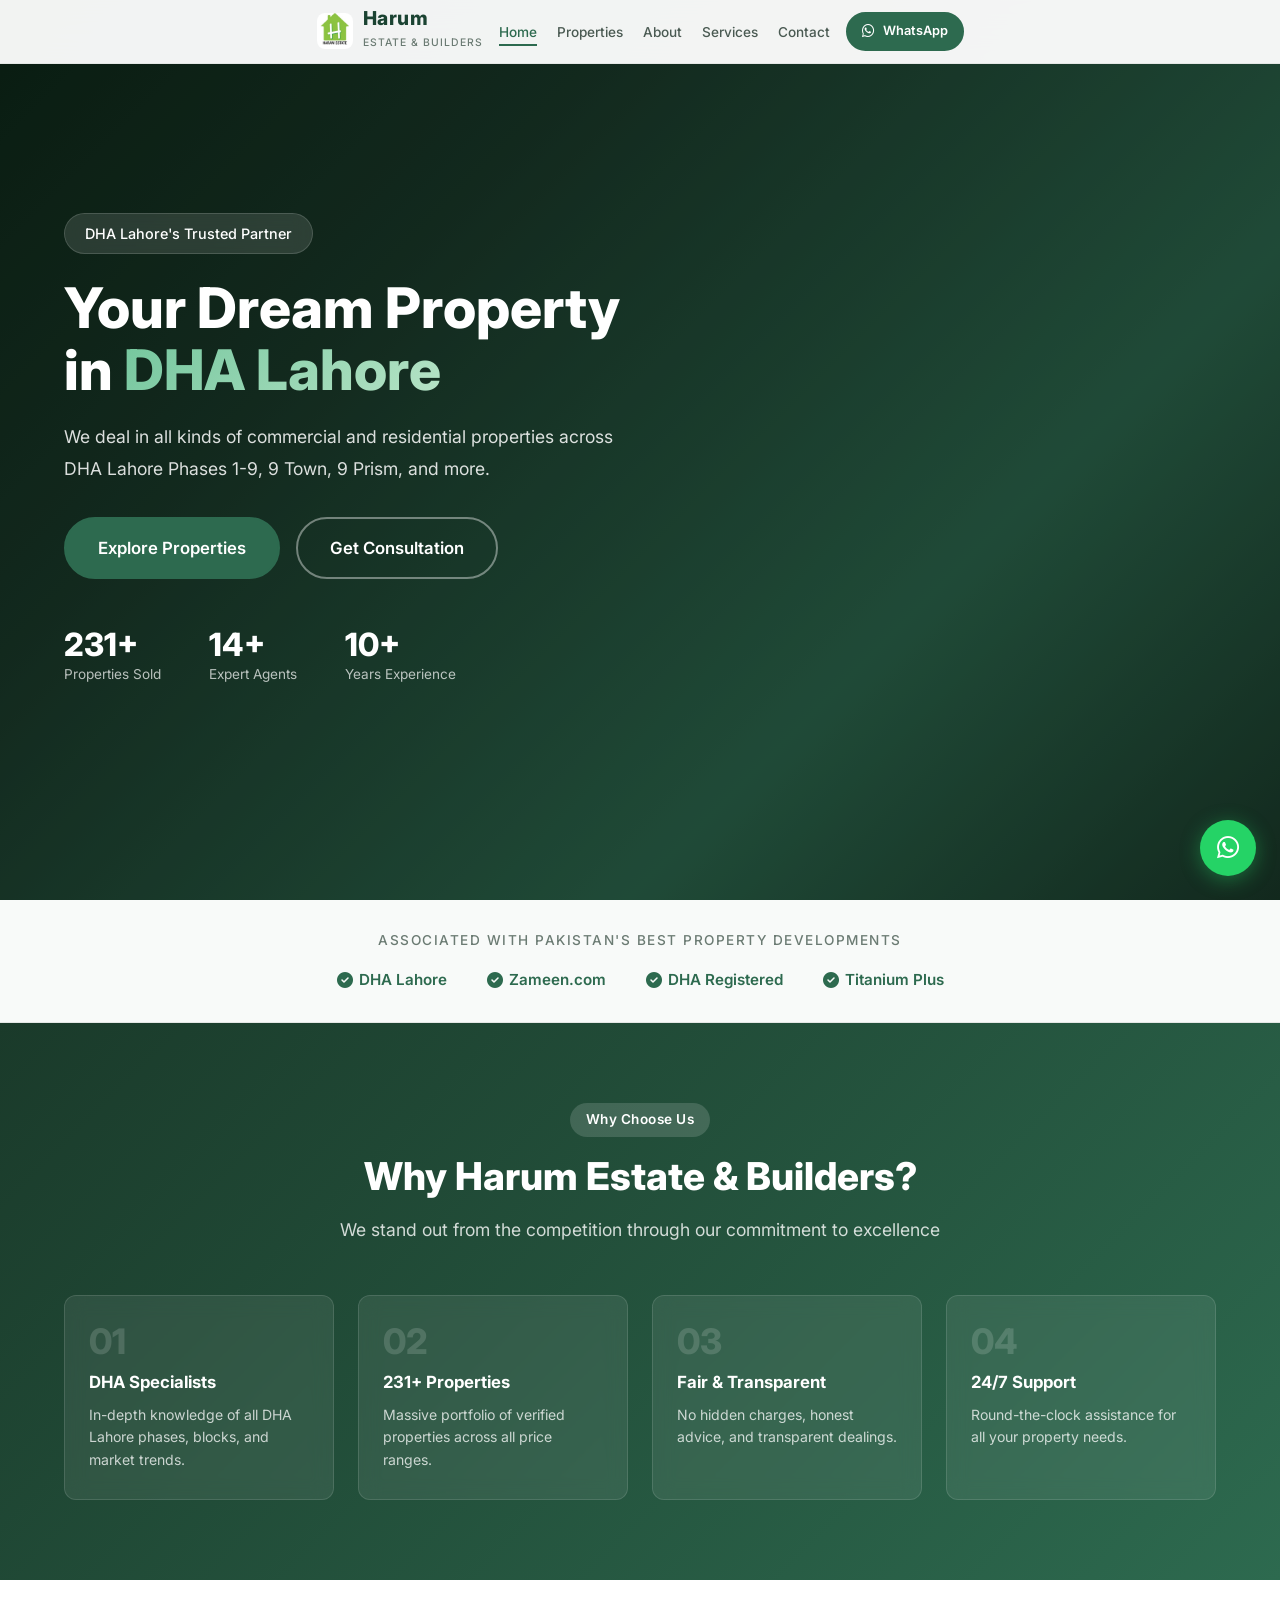
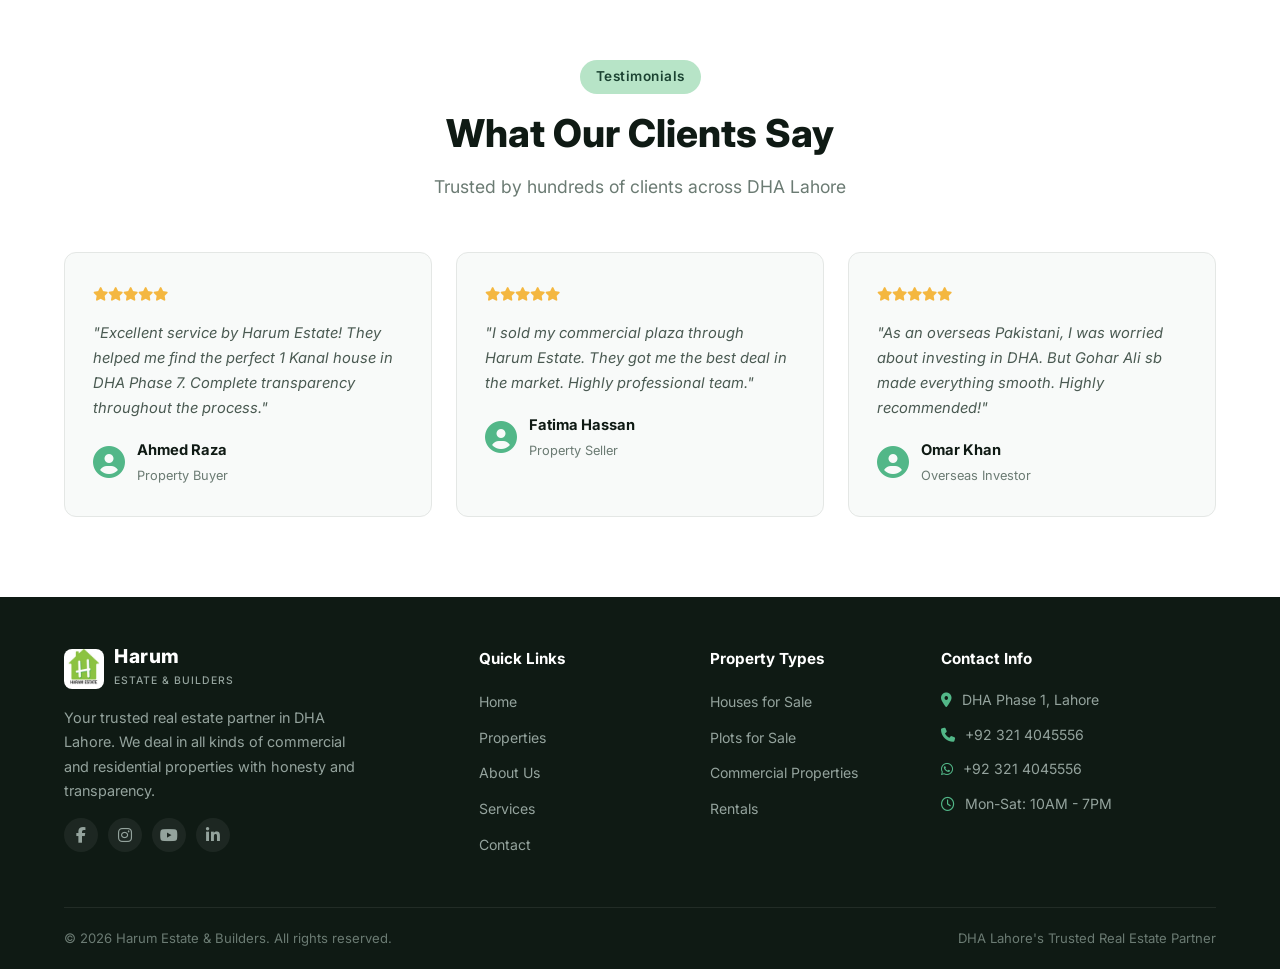
==== index.html @ 1b950eeb "Initial commit - Harum Estate & Builders website demo" ====
<!DOCTYPE html>
<html lang="en">
<head>
  <meta charset="UTF-8">
  <meta name="viewport" content="width=device-width, initial-scale=1.0">
  <title>Harum Estate & Builders | DHA Lahore</title>
  <link rel="stylesheet" href="css/style.css">
  <link rel="stylesheet" href="https://cdnjs.cloudflare.com/ajax/libs/font-awesome/6.5.0/css/all.min.css">
  <link href="https://fonts.googleapis.com/css2?family=Inter:wght@300;400;500;600;700;800&display=swap" rel="stylesheet">
</head>
<body>

  <!-- Header -->
  <header class="header">
    <div class="container">
      <div class="header-inner">
        <a href="index.html" class="logo">
          <img src="images/harum-logo.jpg" alt="Harum Estate" class="logo-img">
          <div class="logo-text">
            <h1>Harum</h1>
            <span>Estate & Builders</span>
          </div>
        </a>
        <nav class="nav">
          <ul>
            <li><a href="index.html" class="active">Home</a></li>
            <li><a href="properties.html">Properties</a></li>
            <li><a href="about.html">About</a></li>
            <li><a href="services.html">Services</a></li>
            <li><a href="contact.html">Contact</a></li>
          </ul>
        </nav>
        <div class="header-actions">
          <a href="https://wa.me/923214045556" class="btn btn-primary" target="_blank">
            <i class="fab fa-whatsapp"></i> <span>WhatsApp</span>
          </a>
          <button class="menu-toggle" id="menuToggle">
            <i class="fas fa-bars"></i>
          </button>
        </div>
      </div>
    </div>
  </header>

  <!-- Hero -->
  <section class="hero" id="home">
    <div class="hero-slider">
      <div class="slide active">
        <div class="hero-bg" style="background: linear-gradient(135deg, #0d2818 0%, #1a3a2a 30%, #2d6a4f 70%, #1a3a2a 100%);"></div>
        <div class="hero-overlay"></div>
        <div class="container">
          <div class="hero-content">
            <span class="hero-badge">DHA Lahore's Trusted Partner</span>
            <h1>Your Dream Property<br>in <span class="highlight">DHA Lahore</span></h1>
            <p>We deal in all kinds of commercial and residential properties across DHA Lahore Phases 1-9, 9 Town, 9 Prism, and more.</p>
            <div class="hero-actions">
              <a href="properties.html" class="btn btn-primary btn-lg">Explore Properties</a>
              <a href="contact.html" class="btn btn-outline btn-lg">Get Consultation</a>
            </div>
            <div class="hero-stats">
              <div class="stat">
                <span class="stat-number">231+</span>
                <span class="stat-label">Properties Sold</span>
              </div>
              <div class="stat">
                <span class="stat-number">14+</span>
                <span class="stat-label">Expert Agents</span>
              </div>
              <div class="stat">
                <span class="stat-number">10+</span>
                <span class="stat-label">Years Experience</span>
              </div>
            </div>
          </div>
        </div>
      </div>
    </div>
  </section>

  <!-- Trusted By -->
  <section class="trusted-section">
    <div class="container">
      <p class="trusted-label">Associated With Pakistan's Best Property Developments</p>
      <div class="trusted-logos">
        <span><i class="fas fa-check-circle"></i> DHA Lahore</span>
        <span><i class="fas fa-check-circle"></i> Zameen.com</span>
        <span><i class="fas fa-check-circle"></i> DHA Registered</span>
        <span><i class="fas fa-check-circle"></i> Titanium Plus</span>
      </div>
    </div>
  </section>

  <!-- Why Choose Us -->
  <section class="why-us">
    <div class="container">
      <div class="section-header light">
        <span class="section-tag">Why Choose Us</span>
        <h2>Why Harum Estate & Builders?</h2>
        <p>We stand out from the competition through our commitment to excellence</p>
      </div>
      <div class="why-grid">
        <div class="why-card">
          <span class="why-number">01</span>
          <h3>DHA Specialists</h3>
          <p>In-depth knowledge of all DHA Lahore phases, blocks, and market trends.</p>
        </div>
        <div class="why-card">
          <span class="why-number">02</span>
          <h3>231+ Properties</h3>
          <p>Massive portfolio of verified properties across all price ranges.</p>
        </div>
        <div class="why-card">
          <span class="why-number">03</span>
          <h3>Fair & Transparent</h3>
          <p>No hidden charges, honest advice, and transparent dealings.</p>
        </div>
        <div class="why-card">
          <span class="why-number">04</span>
          <h3>24/7 Support</h3>
          <p>Round-the-clock assistance for all your property needs.</p>
        </div>
      </div>
    </div>
  </section>

  <!-- Testimonials -->
  <section class="testimonials">
    <div class="container">
      <div class="section-header">
        <span class="section-tag">Testimonials</span>
        <h2>What Our Clients Say</h2>
        <p>Trusted by hundreds of clients across DHA Lahore</p>
      </div>
      <div class="testimonial-grid">
        <div class="testimonial-card">
          <div class="stars">
            <i class="fas fa-star"></i><i class="fas fa-star"></i><i class="fas fa-star"></i><i class="fas fa-star"></i><i class="fas fa-star"></i>
          </div>
          <p>"Excellent service by Harum Estate! They helped me find the perfect 1 Kanal house in DHA Phase 7. Complete transparency throughout the process."</p>
          <div class="testimonial-author">
            <div class="author-avatar"><i class="fas fa-user-circle"></i></div>
            <div>
              <h4>Ahmed Raza</h4>
              <span>Property Buyer</span>
            </div>
          </div>
        </div>
        <div class="testimonial-card">
          <div class="stars">
            <i class="fas fa-star"></i><i class="fas fa-star"></i><i class="fas fa-star"></i><i class="fas fa-star"></i><i class="fas fa-star"></i>
          </div>
          <p>"I sold my commercial plaza through Harum Estate. They got me the best deal in the market. Highly professional team."</p>
          <div class="testimonial-author">
            <div class="author-avatar"><i class="fas fa-user-circle"></i></div>
            <div>
              <h4>Fatima Hassan</h4>
              <span>Property Seller</span>
            </div>
          </div>
        </div>
        <div class="testimonial-card">
          <div class="stars">
            <i class="fas fa-star"></i><i class="fas fa-star"></i><i class="fas fa-star"></i><i class="fas fa-star"></i><i class="fas fa-star"></i>
          </div>
          <p>"As an overseas Pakistani, I was worried about investing in DHA. But Gohar Ali sb made everything smooth. Highly recommended!"</p>
          <div class="testimonial-author">
            <div class="author-avatar"><i class="fas fa-user-circle"></i></div>
            <div>
              <h4>Omar Khan</h4>
              <span>Overseas Investor</span>
            </div>
          </div>
        </div>
      </div>
    </div>
  </section>

  <!-- Footer -->
  <footer class="footer">
    <div class="container">
      <div class="footer-grid">
        <div class="footer-about">
          <div class="logo">
            <img src="images/harum-logo.jpg" alt="Harum Estate" class="logo-img">
            <div class="logo-text">
              <h1>Harum</h1>
              <span>Estate & Builders</span>
            </div>
          </div>
          <p>Your trusted real estate partner in DHA Lahore. We deal in all kinds of commercial and residential properties with honesty and transparency.</p>
          <div class="footer-social">
            <a href="#"><i class="fab fa-facebook-f"></i></a>
            <a href="#"><i class="fab fa-instagram"></i></a>
            <a href="#"><i class="fab fa-youtube"></i></a>
            <a href="#"><i class="fab fa-linkedin-in"></i></a>
          </div>
        </div>
        <div class="footer-links">
          <h4>Quick Links</h4>
          <ul>
            <li><a href="index.html">Home</a></li>
            <li><a href="properties.html">Properties</a></li>
            <li><a href="about.html">About Us</a></li>
            <li><a href="services.html">Services</a></li>
            <li><a href="contact.html">Contact</a></li>
          </ul>
        </div>
        <div class="footer-links">
          <h4>Property Types</h4>
          <ul>
            <li><a href="properties.html">Houses for Sale</a></li>
            <li><a href="properties.html">Plots for Sale</a></li>
            <li><a href="properties.html">Commercial Properties</a></li>
            <li><a href="properties.html">Rentals</a></li>
          </ul>
        </div>
        <div class="footer-contact">
          <h4>Contact Info</h4>
          <ul>
            <li><i class="fas fa-map-marker-alt"></i> DHA Phase 1, Lahore</li>
            <li><i class="fas fa-phone"></i> +92 321 4045556</li>
            <li><i class="fab fa-whatsapp"></i> +92 321 4045556</li>
            <li><i class="far fa-clock"></i> Mon-Sat: 10AM - 7PM</li>
          </ul>
        </div>
      </div>
      <div class="footer-bottom">
        <p>&copy; 2026 Harum Estate & Builders. All rights reserved.</p>
        <p class="footer-tag">DHA Lahore's Trusted Real Estate Partner</p>
      </div>
    </div>
  </footer>

  <!-- WhatsApp Float -->
  <a href="https://wa.me/923214045556" class="whatsapp-float" target="_blank">
    <i class="fab fa-whatsapp"></i>
  </a>

  <script src="js/main.js"></script>
</body>
</html>
---- css/style.css ----
*, *::before, *::after {
  margin: 0;
  padding: 0;
  box-sizing: border-box;
}

:root {
  --green-900: #0d2818;
  --green-800: #1a3a2a;
  --green-700: #1b4332;
  --green-600: #2d6a4f;
  --green-500: #40916c;
  --green-400: #52b788;
  --green-300: #74c69d;
  --green-200: #95d5b2;
  --green-100: #b7e4c7;
  --green-50: #d8f3dc;
  --white: #ffffff;
  --gray-50: #f8faf9;
  --gray-100: #f1f3f2;
  --gray-200: #e4e7e5;
  --gray-300: #cbd5d0;
  --gray-400: #94a39d;
  --gray-500: #6b7b73;
  --gray-600: #4a5a52;
  --gray-700: #2d3a32;
  --gray-800: #1a2620;
  --gray-900: #0f1a14;
  --shadow-sm: 0 1px 3px rgba(0,0,0,0.08);
  --shadow-md: 0 4px 12px rgba(0,0,0,0.1);
  --shadow-lg: 0 8px 30px rgba(0,0,0,0.12);
  --shadow-xl: 0 20px 60px rgba(0,0,0,0.15);
  --radius-sm: 8px;
  --radius-md: 12px;
  --radius-lg: 20px;
  --radius-xl: 28px;
  --transition: all 0.3s cubic-bezier(0.4, 0, 0.2, 1);
}

html {
  scroll-behavior: smooth;
  font-size: 16px;
}

body {
  font-family: 'Inter', -apple-system, BlinkMacSystemFont, sans-serif;
  color: var(--gray-800);
  background: var(--white);
  line-height: 1.6;
  overflow-x: hidden;
}

a { text-decoration: none; color: inherit; }
ul { list-style: none; }
img { max-width: 100%; height: auto; }
.container { max-width: 1200px; margin: 0 auto; padding: 0 24px; }

.text-center { text-align: center; }
.mt-2 { margin-top: 20px; }
.mt-3 { margin-top: 40px; }

/* Buttons */
.btn {
  display: inline-flex;
  align-items: center;
  gap: 8px;
  padding: 12px 24px;
  border-radius: 50px;
  font-weight: 600;
  font-size: 0.95rem;
  cursor: pointer;
  transition: var(--transition);
  border: 2px solid transparent;
  font-family: inherit;
}
.btn-primary {
  background: var(--green-600);
  color: var(--white);
  border-color: var(--green-600);
}
.btn-primary:hover {
  background: var(--green-700);
  border-color: var(--green-700);
  transform: translateY(-2px);
  box-shadow: 0 8px 25px rgba(45, 106, 79, 0.35);
}
.btn-outline {
  background: transparent;
  color: var(--green-600);
  border-color: var(--green-600);
}
.btn-outline:hover {
  background: var(--green-600);
  color: var(--white);
  transform: translateY(-2px);
}
.btn-lg {
  padding: 16px 32px;
  font-size: 1.05rem;
}
.btn-block { width: 100%; justify-content: center; }

/* Section Header */
.section-header {
  text-align: center;
  max-width: 700px;
  margin: 0 auto 50px;
}
.section-tag {
  display: inline-block;
  background: var(--green-100);
  color: var(--green-700);
  padding: 6px 16px;
  border-radius: 50px;
  font-size: 0.85rem;
  font-weight: 600;
  margin-bottom: 16px;
  letter-spacing: 0.5px;
}
.section-header h2 {
  font-size: 2.4rem;
  font-weight: 800;
  color: var(--gray-900);
  margin-bottom: 16px;
  line-height: 1.2;
}
.section-header.light h2 { color: var(--white); }
.section-header.light .section-tag { background: rgba(255,255,255,0.15); color: var(--white); }
.section-header p {
  color: var(--gray-500);
  font-size: 1.1rem;
  line-height: 1.7;
}
.section-header.light p { color: rgba(255,255,255,0.8); }

/* ===== HEADER ===== */
.header {
  position: fixed;
  top: 0;
  left: 0;
  right: 0;
  z-index: 1000;
  background: rgba(255,255,255,0.95);
  backdrop-filter: blur(20px);
  -webkit-backdrop-filter: blur(20px);
  border-bottom: 1px solid var(--gray-200);
  height: 64px;
  display: flex;
  align-items: center;
}
.header-inner {
  display: flex;
  align-items: center;
  justify-content: space-between;
  height: 64px;
  gap: 16px;
}
.nav { flex-shrink: 1; min-width: 0; }
.logo {
  display: flex;
  align-items: center;
  gap: 10px;
  flex-shrink: 0;
}
.logo-img {
  width: 36px;
  height: 36px;
  border-radius: var(--radius-sm);
  object-fit: cover;
}
.logo-text h1 {
  font-size: 1.2rem;
  font-weight: 800;
  color: var(--green-700);
  line-height: 1;
  letter-spacing: 0.5px;
}
.logo-text span {
  font-size: 0.65rem;
  color: var(--gray-500);
  font-weight: 500;
  letter-spacing: 1px;
  text-transform: uppercase;
}
.nav ul {
  display: flex;
  gap: 20px;
}
.nav a {
  font-size: 0.85rem;
  font-weight: 500;
  color: var(--gray-600);
  transition: var(--transition);
  position: relative;
  padding: 4px 0;
}
.nav a::after {
  content: '';
  position: absolute;
  bottom: -2px;
  left: 0;
  width: 0;
  height: 2px;
  background: var(--green-600);
  transition: var(--transition);
}
.nav a:hover { color: var(--green-600); }
.nav a:hover::after { width: 100%; }
.nav a.active { color: var(--green-600); }
.nav a.active::after { width: 100%; }

.header-actions {
  display: flex;
  align-items: center;
  gap: 8px;
  flex-shrink: 0;
}
.header-actions .btn { padding: 7px 14px; font-size: 0.8rem; }
.header-actions .btn i { font-size: 0.9rem; }
.menu-toggle {
  display: none;
  background: none;
  border: none;
  font-size: 1.5rem;
  color: var(--gray-700);
  cursor: pointer;
  padding: 4px;
}

/* ===== HERO ===== */
.hero {
  min-height: 100vh;
  position: relative;
  overflow: hidden;
  padding-top: 64px;
}
.hero-slider {
  position: absolute;
  inset: 0;
}
.slide {
  position: absolute;
  inset: 0;
  display: flex;
  flex-direction: column;
  justify-content: center;
}
.hero-bg {
  position: absolute;
  inset: 0;
}
.hero-overlay {
  position: absolute;
  inset: 0;
  background: rgba(0,0,0,0.3);
}
.hero .container {
  position: relative;
  z-index: 2;
  width: 100%;
}
.hero-content {
  max-width: 700px;
  padding: 40px 0;
}
.hero-badge {
  display: inline-block;
  background: rgba(255,255,255,0.12);
  color: var(--white);
  padding: 8px 20px;
  border-radius: 50px;
  font-size: 0.9rem;
  font-weight: 500;
  margin-bottom: 24px;
  backdrop-filter: blur(10px);
  border: 1px solid rgba(255,255,255,0.15);
}
.hero-content h1 {
  font-size: 3.5rem;
  font-weight: 800;
  color: var(--white);
  line-height: 1.1;
  margin-bottom: 20px;
}
.hero-content .highlight {
  background: linear-gradient(135deg, var(--green-300), var(--green-100));
  -webkit-background-clip: text;
  -webkit-text-fill-color: transparent;
  background-clip: text;
}
.hero-content p {
  font-size: 1.1rem;
  color: rgba(255,255,255,0.85);
  line-height: 1.8;
  margin-bottom: 32px;
  max-width: 560px;
}
.hero-actions {
  display: flex;
  gap: 16px;
  margin-bottom: 50px;
  flex-wrap: wrap;
}
.hero-actions .btn-outline {
  color: var(--white);
  border-color: rgba(255,255,255,0.4);
}
.hero-actions .btn-outline:hover {
  background: var(--white);
  color: var(--green-700);
  border-color: var(--white);
}
.hero-stats {
  display: flex;
  gap: 48px;
}
.stat { text-align: left; }
.stat-number {
  display: block;
  font-size: 2rem;
  font-weight: 800;
  color: var(--white);
  line-height: 1;
}
.stat-label {
  font-size: 0.85rem;
  color: rgba(255,255,255,0.7);
  margin-top: 4px;
}

/* ===== PAGE BANNER ===== */
.page-banner {
  position: relative;
  padding: 120px 0 60px;
  text-align: center;
  background: linear-gradient(135deg, var(--green-800), var(--green-600));
  overflow: hidden;
}
.page-banner-bg {
  position: absolute;
  inset: 0;
  background: url('data:image/svg+xml,<svg xmlns="http://www.w3.org/2000/svg" viewBox="0 0 100 100"><rect fill="rgba(255,255,255,0.03)" x="0" y="0" width="100" height="100"/></svg>');
  opacity: 0.1;
}
.page-banner h1 {
  font-size: 2.5rem;
  font-weight: 800;
  color: var(--white);
  margin-bottom: 12px;
  position: relative;
}
.page-banner p {
  font-size: 1.1rem;
  color: rgba(255,255,255,0.8);
  position: relative;
}

/* ===== TRUSTED ===== */
.trusted-section {
  padding: 30px 0;
  background: var(--gray-50);
  border-bottom: 1px solid var(--gray-200);
}
.trusted-label {
  text-align: center;
  color: var(--gray-500);
  font-size: 0.85rem;
  font-weight: 500;
  text-transform: uppercase;
  letter-spacing: 1.5px;
  margin-bottom: 16px;
}
.trusted-logos {
  display: flex;
  justify-content: center;
  gap: 40px;
  align-items: center;
  flex-wrap: wrap;
}
.trusted-logos span {
  display: flex;
  align-items: center;
  gap: 6px;
  color: var(--green-600);
  font-weight: 600;
  font-size: 0.95rem;
}
.trusted-logos i { font-size: 1rem; }

/* ===== PROPERTIES ===== */
.properties {
  padding: 80px 0;
  background: var(--white);
}
.property-filters {
  display: flex;
  justify-content: center;
  gap: 8px;
  margin-bottom: 40px;
  flex-wrap: wrap;
}
.filter-btn {
  padding: 10px 24px;
  border: 2px solid var(--gray-200);
  background: var(--white);
  border-radius: 50px;
  font-weight: 600;
  font-size: 0.9rem;
  color: var(--gray-500);
  cursor: pointer;
  transition: var(--transition);
  font-family: inherit;
}
.filter-btn:hover {
  border-color: var(--green-400);
  color: var(--green-600);
}
.filter-btn.active {
  background: var(--green-600);
  color: var(--white);
  border-color: var(--green-600);
}
.property-grid {
  display: grid;
  grid-template-columns: repeat(3, 1fr);
  gap: 24px;
  margin-bottom: 40px;
}
.property-card {
  background: var(--white);
  border-radius: var(--radius-md);
  overflow: hidden;
  border: 1px solid var(--gray-200);
  transition: var(--transition);
}
.property-card:hover {
  transform: translateY(-4px);
  box-shadow: var(--shadow-lg);
}
.card-image {
  position: relative;
  height: 200px;
}
.card-img {
  width: 100%;
  height: 100%;
  object-fit: cover;
}
.card-image-placeholder {
  width: 100%;
  height: 100%;
  display: flex;
  align-items: center;
  justify-content: center;
  font-size: 2.5rem;
  color: rgba(255,255,255,0.3);
}
.card-badge {
  position: absolute;
  top: 12px;
  left: 12px;
  background: var(--green-600);
  color: var(--white);
  padding: 4px 12px;
  border-radius: 50px;
  font-size: 0.75rem;
  font-weight: 600;
  z-index: 1;
}
.card-badge-hot {
  background: #e63946;
}
.card-type {
  position: absolute;
  top: 12px;
  right: 12px;
  background: rgba(0,0,0,0.6);
  color: var(--white);
  padding: 4px 12px;
  border-radius: 50px;
  font-size: 0.75rem;
  font-weight: 600;
  z-index: 1;
}
.card-body {
  padding: 16px 20px 20px;
}
.card-body h3 {
  font-size: 1.05rem;
  font-weight: 700;
  margin-bottom: 6px;
  color: var(--gray-900);
}
.card-location {
  font-size: 0.82rem;
  color: var(--gray-500);
  margin-bottom: 10px;
}
.card-location i { color: var(--green-500); }
.card-features {
  display: flex;
  gap: 14px;
  flex-wrap: wrap;
  padding: 10px 0;
  border-top: 1px solid var(--gray-200);
  margin-bottom: 12px;
}
.card-features span {
  font-size: 0.8rem;
  color: var(--gray-600);
  display: flex;
  align-items: center;
  gap: 4px;
}
.card-features i { color: var(--green-500); font-size: 0.75rem; }
.card-footer {
  display: flex;
  justify-content: center;
}
.card-btn {
  width: 100%;
  justify-content: center;
  padding: 10px 20px;
  font-size: 0.85rem;
}
.card-btn i { font-size: 1rem; }

/* ===== ABOUT ===== */
.about {
  padding: 100px 0;
  background: var(--gray-50);
}
.about-grid {
  display: grid;
  grid-template-columns: 1fr 1fr;
  gap: 64px;
  align-items: center;
}
.about-image-box {
  width: 100%;
  height: 500px;
  background: linear-gradient(135deg, var(--green-700), var(--green-500));
  border-radius: var(--radius-lg);
  display: flex;
  align-items: center;
  justify-content: center;
  position: relative;
}
.about-image-icon i {
  font-size: 8rem;
  color: rgba(255,255,255,0.2);
}
.about-image { position: relative; }
.about-experience {
  position: absolute;
  bottom: -20px;
  right: -20px;
  background: var(--white);
  padding: 20px 28px;
  border-radius: var(--radius-md);
  box-shadow: var(--shadow-lg);
  text-align: center;
}
.exp-number {
  display: block;
  font-size: 2rem;
  font-weight: 800;
  color: var(--green-600);
  line-height: 1;
}
.exp-text {
  font-size: 0.82rem;
  color: var(--gray-500);
  font-weight: 500;
}
.about-content .section-tag { margin-bottom: 16px; }
.about-content h2 {
  font-size: 2.2rem;
  font-weight: 800;
  color: var(--gray-900);
  margin-bottom: 20px;
  line-height: 1.2;
}
.about-content p {
  color: var(--gray-500);
  font-size: 1rem;
  line-height: 1.8;
  margin-bottom: 16px;
}
.about-features { margin: 24px 0; }
.about-feature {
  display: flex;
  gap: 16px;
  margin-bottom: 20px;
}
.about-feature i {
  font-size: 1.3rem;
  color: var(--green-600);
  margin-top: 4px;
  width: 24px;
}
.about-feature h4 {
  font-size: 1rem;
  font-weight: 700;
  color: var(--gray-800);
  margin-bottom: 4px;
}
.about-feature p {
  font-size: 0.9rem;
  color: var(--gray-500);
  margin-bottom: 0;
}

/* ===== SERVICES ===== */
.services {
  padding: 80px 0;
  background: var(--white);
}
.services-grid {
  display: grid;
  grid-template-columns: repeat(3, 1fr);
  gap: 24px;
}
.service-card {
  background: var(--white);
  border: 1px solid var(--gray-200);
  border-radius: var(--radius-md);
  padding: 32px 24px;
  transition: var(--transition);
  display: flex;
  flex-direction: column;
}
.service-card:hover {
  border-color: var(--green-300);
  box-shadow: var(--shadow-md);
  transform: translateY(-4px);
}
.service-icon {
  width: 52px;
  height: 52px;
  background: var(--green-50);
  border-radius: var(--radius-sm);
  display: flex;
  align-items: center;
  justify-content: center;
  margin-bottom: 18px;
}
.service-icon i {
  font-size: 1.3rem;
  color: var(--green-600);
}
.service-card h3 {
  font-size: 1.1rem;
  font-weight: 700;
  margin-bottom: 10px;
  color: var(--gray-900);
}
.service-card p {
  font-size: 0.9rem;
  color: var(--gray-500);
  line-height: 1.7;
  margin-bottom: 16px;
  flex: 1;
}
.service-link {
  font-size: 0.85rem;
  font-weight: 600;
  color: var(--green-600);
  display: inline-flex;
  align-items: center;
  gap: 6px;
  transition: var(--transition);
}
.service-link:hover {
  color: var(--green-700);
  gap: 10px;
}

/* ===== WHY US ===== */
.why-us {
  padding: 80px 0;
  background: linear-gradient(135deg, var(--green-800), var(--green-600));
}
.why-grid {
  display: grid;
  grid-template-columns: repeat(4, 1fr);
  gap: 24px;
}
.why-card {
  background: rgba(255,255,255,0.08);
  border: 1px solid rgba(255,255,255,0.12);
  border-radius: var(--radius-md);
  padding: 28px 24px;
  backdrop-filter: blur(10px);
  transition: var(--transition);
}
.why-card:hover {
  background: rgba(255,255,255,0.12);
  transform: translateY(-4px);
}
.why-number {
  font-size: 2.2rem;
  font-weight: 800;
  color: rgba(255,255,255,0.15);
  display: block;
  margin-bottom: 10px;
  line-height: 1;
}
.why-card h3 {
  font-size: 1.05rem;
  font-weight: 700;
  color: var(--white);
  margin-bottom: 8px;
}
.why-card p {
  font-size: 0.88rem;
  color: rgba(255,255,255,0.75);
  line-height: 1.6;
}

/* ===== TEAM ===== */
.team {
  padding: 80px 0;
  background: var(--gray-50);
}
.team-grid {
  display: grid;
  grid-template-columns: repeat(4, 1fr);
  gap: 24px;
}
.team-card {
  background: var(--white);
  border-radius: var(--radius-md);
  padding: 28px 20px;
  text-align: center;
  border: 1px solid var(--gray-200);
  transition: var(--transition);
}
.team-card:hover {
  transform: translateY(-4px);
  box-shadow: var(--shadow-md);
}
.team-avatar {
  width: 72px;
  height: 72px;
  background: var(--green-100);
  border-radius: 50%;
  display: flex;
  align-items: center;
  justify-content: center;
  margin: 0 auto 14px;
}
.team-avatar i {
  font-size: 2.2rem;
  color: var(--green-600);
}
.team-card h3 {
  font-size: 1.05rem;
  font-weight: 700;
  color: var(--gray-900);
}
.team-role {
  display: block;
  font-size: 0.82rem;
  color: var(--green-600);
  font-weight: 600;
  margin: 6px 0 10px;
}
.team-card p {
  font-size: 0.85rem;
  color: var(--gray-500);
  line-height: 1.6;
  margin-bottom: 14px;
}
.team-contact {
  display: flex;
  justify-content: center;
  gap: 12px;
}
.team-contact a {
  width: 34px;
  height: 34px;
  background: var(--gray-100);
  border-radius: 50%;
  display: flex;
  align-items: center;
  justify-content: center;
  color: var(--gray-600);
  transition: var(--transition);
}
.team-contact a:hover {
  background: var(--green-600);
  color: var(--white);
}

/* ===== TESTIMONIALS ===== */
.testimonials {
  padding: 80px 0;
  background: var(--white);
}
.testimonial-grid {
  display: grid;
  grid-template-columns: repeat(3, 1fr);
  gap: 24px;
}
.testimonial-card {
  background: var(--gray-50);
  border-radius: var(--radius-md);
  padding: 28px;
  border: 1px solid var(--gray-200);
  transition: var(--transition);
}
.testimonial-card:hover {
  box-shadow: var(--shadow-md);
}
.stars {
  margin-bottom: 14px;
}
.stars i {
  color: #f4b740;
  font-size: 0.85rem;
}
.testimonial-card > p {
  font-size: 0.92rem;
  color: var(--gray-600);
  line-height: 1.7;
  font-style: italic;
  margin-bottom: 18px;
}
.testimonial-author {
  display: flex;
  align-items: center;
  gap: 12px;
}
.author-avatar i {
  font-size: 2rem;
  color: var(--green-400);
}
.testimonial-author h4 {
  font-size: 0.92rem;
  font-weight: 700;
  color: var(--gray-900);
}
.testimonial-author span {
  font-size: 0.8rem;
  color: var(--gray-500);
}

/* ===== CTA ===== */
.cta-section {
  padding: 60px 0;
  background: var(--gray-50);
  text-align: center;
}
.cta-content h2 {
  font-size: 2rem;
  font-weight: 800;
  color: var(--gray-900);
  margin-bottom: 12px;
}
.cta-content p {
  font-size: 1.05rem;
  color: var(--gray-500);
  margin-bottom: 24px;
  max-width: 600px;
  margin-left: auto;
  margin-right: auto;
}

/* ===== CONTACT ===== */
.contact {
  padding: 80px 0;
  background: var(--gray-50);
}
.contact-grid {
  display: grid;
  grid-template-columns: 1fr 1fr;
  gap: 48px;
}
.contact-info .section-tag { margin-bottom: 16px; }
.contact-info h2 {
  font-size: 2rem;
  font-weight: 800;
  color: var(--gray-900);
  margin-bottom: 16px;
}
.contact-info > p {
  color: var(--gray-500);
  font-size: 1rem;
  margin-bottom: 28px;
}
.contact-details { display: flex; flex-direction: column; gap: 20px; }
.contact-item {
  display: flex;
  gap: 14px;
}
.contact-item i {
  width: 40px;
  height: 40px;
  background: var(--white);
  border-radius: var(--radius-sm);
  display: flex;
  align-items: center;
  justify-content: center;
  color: var(--green-600);
  font-size: 1rem;
  flex-shrink: 0;
}
.contact-item h4 {
  font-size: 0.9rem;
  font-weight: 700;
  color: var(--gray-800);
  margin-bottom: 4px;
}
.contact-item p, .contact-item a {
  font-size: 0.88rem;
  color: var(--gray-500);
  transition: var(--transition);
}
.contact-item a:hover { color: var(--green-600); }
.contact-social {
  display: flex;
  gap: 10px;
  margin-top: 24px;
}
.contact-social a {
  width: 38px;
  height: 38px;
  background: var(--white);
  border-radius: 50%;
  display: flex;
  align-items: center;
  justify-content: center;
  color: var(--green-600);
  transition: var(--transition);
  border: 1px solid var(--gray-200);
}
.contact-social a:hover {
  background: var(--green-600);
  color: var(--white);
  border-color: var(--green-600);
}

.contact-form {
  background: var(--white);
  padding: 32px;
  border-radius: var(--radius-lg);
  box-shadow: var(--shadow-md);
  border: 1px solid var(--gray-200);
}
.contact-form h3 {
  font-size: 1.2rem;
  font-weight: 700;
  color: var(--gray-900);
  margin-bottom: 20px;
}
.form-row {
  display: grid;
  grid-template-columns: 1fr 1fr;
  gap: 16px;
}
.contact-form input,
.contact-form select,
.contact-form textarea {
  width: 100%;
  padding: 12px 16px;
  border: 2px solid var(--gray-200);
  border-radius: var(--radius-sm);
  font-size: 0.92rem;
  font-family: inherit;
  color: var(--gray-800);
  transition: var(--transition);
  background: var(--gray-50);
  margin-bottom: 14px;
}
.contact-form input:focus,
.contact-form select:focus,
.contact-form textarea:focus {
  outline: none;
  border-color: var(--green-400);
  background: var(--white);
}
.contact-form select { appearance: none; cursor: pointer; }

/* ===== MAP ===== */
.map-section { background: var(--gray-50); }
.map-container {
  width: 100%;
  height: 350px;
}
.map-container iframe {
  width: 100%;
  height: 100%;
  border: none;
  display: block;
}

/* ===== FOOTER ===== */
.footer {
  background: var(--gray-900);
  color: var(--white);
  padding: 50px 0 0;
}
.footer .logo-text h1 { color: var(--white); }
.footer .logo-text span { color: var(--gray-400); }
.footer .logo-img {
  width: 40px;
  height: 40px;
  border-radius: var(--radius-sm);
}
.footer-grid {
  display: grid;
  grid-template-columns: 2fr 1fr 1fr 1.5fr;
  gap: 48px;
  padding-bottom: 40px;
  border-bottom: 1px solid rgba(255,255,255,0.08);
}
.footer-about p {
  color: var(--gray-400);
  font-size: 0.9rem;
  line-height: 1.7;
  margin: 14px 0;
  max-width: 300px;
}
.footer-social { display: flex; gap: 10px; }
.footer-social a {
  width: 34px;
  height: 34px;
  border-radius: 50%;
  background: rgba(255,255,255,0.06);
  display: flex;
  align-items: center;
  justify-content: center;
  color: var(--gray-400);
  transition: var(--transition);
}
.footer-social a:hover {
  background: var(--green-600);
  color: var(--white);
}
.footer-links h4,
.footer-contact h4 {
  font-size: 0.95rem;
  font-weight: 700;
  margin-bottom: 18px;
  color: var(--white);
}
.footer-links ul li { margin-bottom: 10px; }
.footer-links ul li a {
  color: var(--gray-400);
  font-size: 0.88rem;
  transition: var(--transition);
}
.footer-links ul li a:hover { color: var(--green-300); }
.footer-contact ul li {
  display: flex;
  align-items: flex-start;
  gap: 10px;
  color: var(--gray-400);
  font-size: 0.88rem;
  margin-bottom: 12px;
}
.footer-contact ul li i {
  color: var(--green-400);
  margin-top: 4px;
  flex-shrink: 0;
}
.footer-bottom {
  display: flex;
  justify-content: space-between;
  padding: 20px 0;
  font-size: 0.82rem;
  color: var(--gray-500);
}
.footer-tag { color: var(--gray-500); }

/* ===== WHATSAPP FLOAT ===== */
.whatsapp-float {
  position: fixed;
  bottom: 24px;
  right: 24px;
  width: 56px;
  height: 56px;
  background: #25D366;
  border-radius: 50%;
  display: flex;
  align-items: center;
  justify-content: center;
  color: var(--white);
  font-size: 1.6rem;
  box-shadow: 0 4px 20px rgba(37, 211, 102, 0.4);
  z-index: 999;
  transition: var(--transition);
  animation: pulse 2s infinite;
}
@keyframes pulse {
  0% { box-shadow: 0 4px 20px rgba(37, 211, 102, 0.4); }
  50% { box-shadow: 0 4px 30px rgba(37, 211, 102, 0.6); }
  100% { box-shadow: 0 4px 20px rgba(37, 211, 102, 0.4); }
}
.whatsapp-float:hover {
  transform: scale(1.1);
  box-shadow: 0 8px 30px rgba(37, 211, 102, 0.5);
}

/* ===== RESPONSIVE ===== */
@media (max-width: 1024px) {
  .property-grid { grid-template-columns: repeat(2, 1fr); }
  .services-grid { grid-template-columns: repeat(2, 1fr); }
  .team-grid { grid-template-columns: repeat(2, 1fr); }
  .why-grid { grid-template-columns: repeat(2, 1fr); }
  .footer-grid { grid-template-columns: repeat(2, 1fr); }
  .header-actions .btn span { display: none; }
  .header-actions .btn { padding: 7px 10px; }
  .nav ul { gap: 14px; }
}

@media (max-width: 768px) {
  html { font-size: 15px; }
  .nav {
    position: fixed;
    top: 64px;
    left: 0;
    right: 0;
    background: var(--white);
    border-bottom: 1px solid var(--gray-200);
    padding: 20px;
    transform: translateY(-100%);
    opacity: 0;
    pointer-events: none;
    transition: var(--transition);
    box-shadow: var(--shadow-lg);
  }
  .nav.open {
    transform: translateY(0);
    opacity: 1;
    pointer-events: all;
  }
  .nav ul { flex-direction: column; gap: 16px; }
  .nav a { font-size: 1rem; }
  .menu-toggle { display: block; }
  .header-actions .btn span { display: none; }
  .hero-content h1 { font-size: 2rem; }
  .hero-content p { font-size: 1rem; }
  .hero-stats { gap: 24px; flex-wrap: wrap; }
  .stat-number { font-size: 1.5rem; }
  .about-grid { grid-template-columns: 1fr; gap: 40px; }
  .about-image-box { height: 300px; }
  .about-experience { padding: 16px 20px; bottom: -16px; right: -16px; }
  .property-grid { grid-template-columns: 1fr; }
  .services-grid { grid-template-columns: 1fr; }
  .team-grid { grid-template-columns: repeat(2, 1fr); }
  .why-grid { grid-template-columns: 1fr; }
  .testimonial-grid { grid-template-columns: 1fr; }
  .contact-grid { grid-template-columns: 1fr; gap: 40px; }
  .footer-grid { grid-template-columns: 1fr; gap: 32px; }
  .form-row { grid-template-columns: 1fr; }
  .footer-bottom { flex-direction: column; text-align: center; gap: 4px; }
  .section-header h2 { font-size: 1.6rem; }
  .trusted-logos { gap: 16px; }
  .page-banner h1 { font-size: 1.8rem; }
  .hero-content h1 { font-size: 2rem; }
  .hero-stats { gap: 20px; }
}

@media (max-width: 480px) {
  .team-grid { grid-template-columns: 1fr; }
  .hero-actions { flex-direction: column; }
  .hero-actions .btn { width: 100%; justify-content: center; }
  .contact-form { padding: 20px; }
}
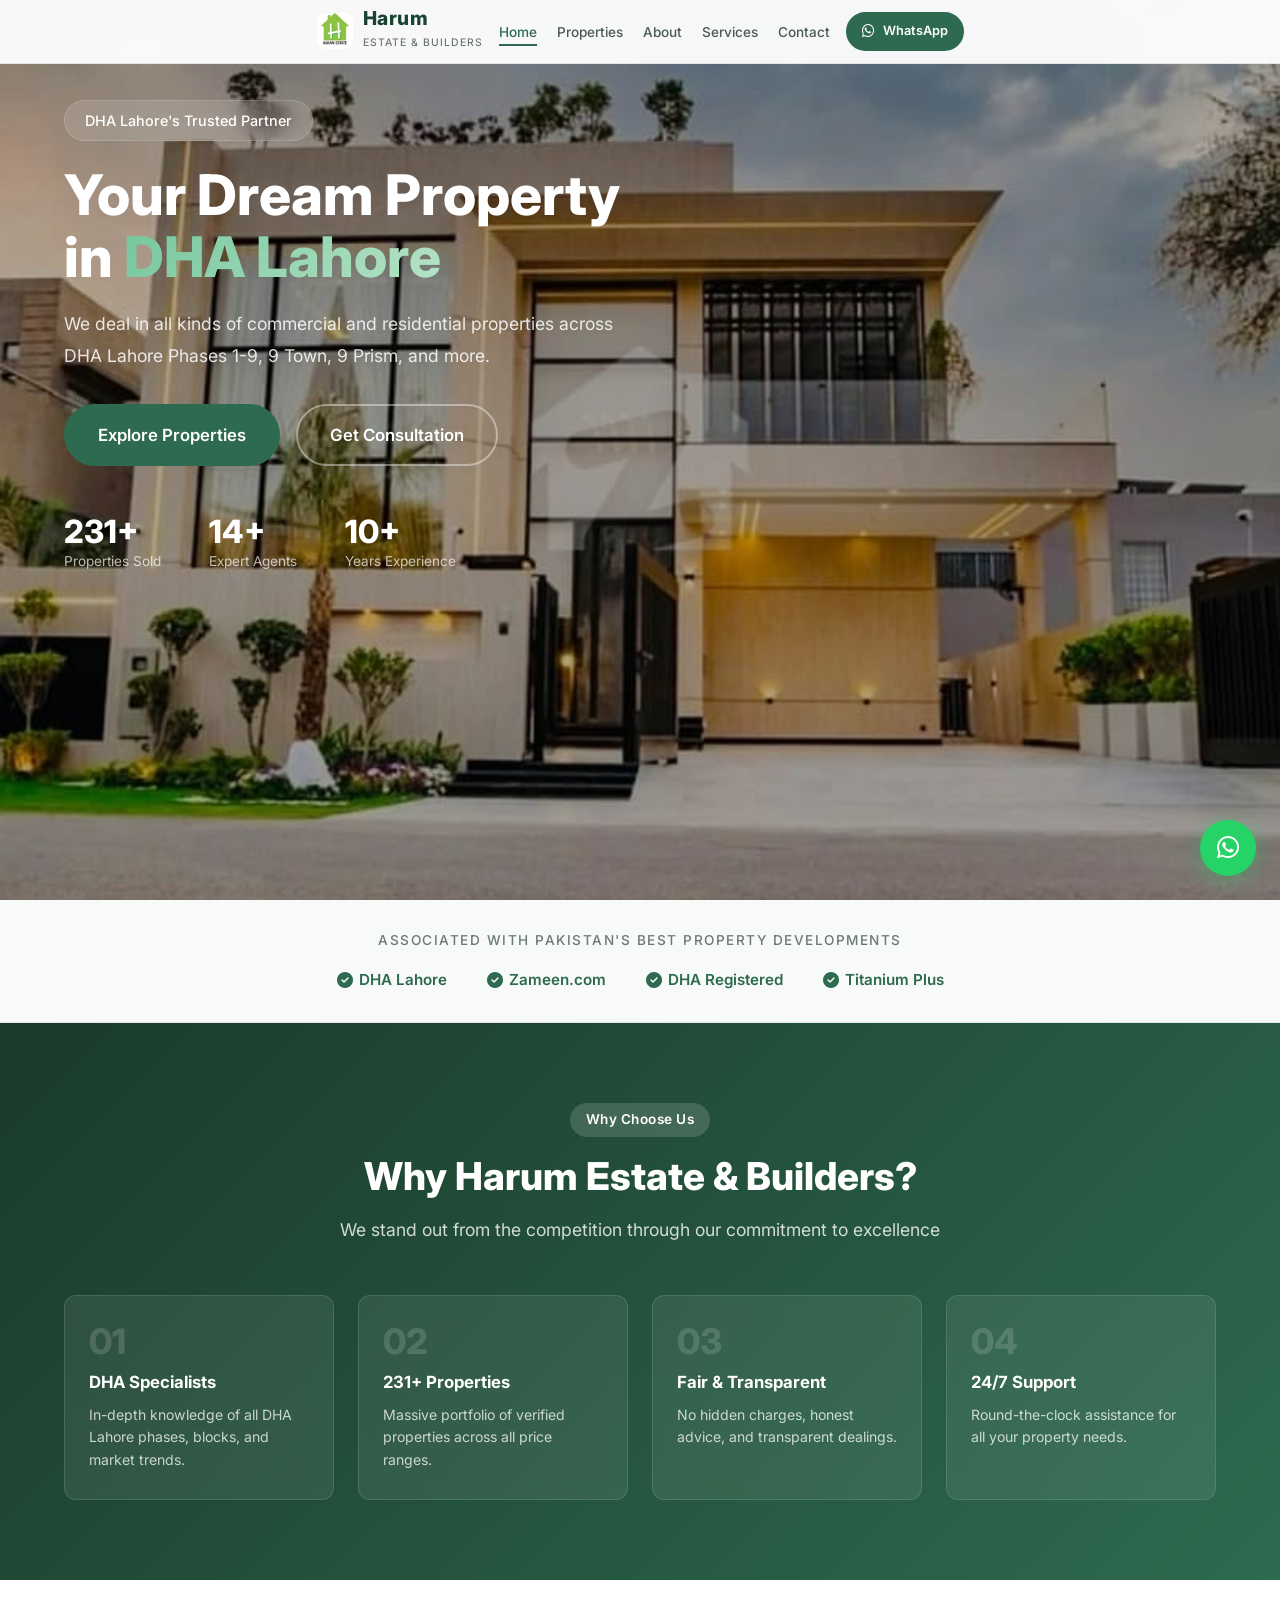
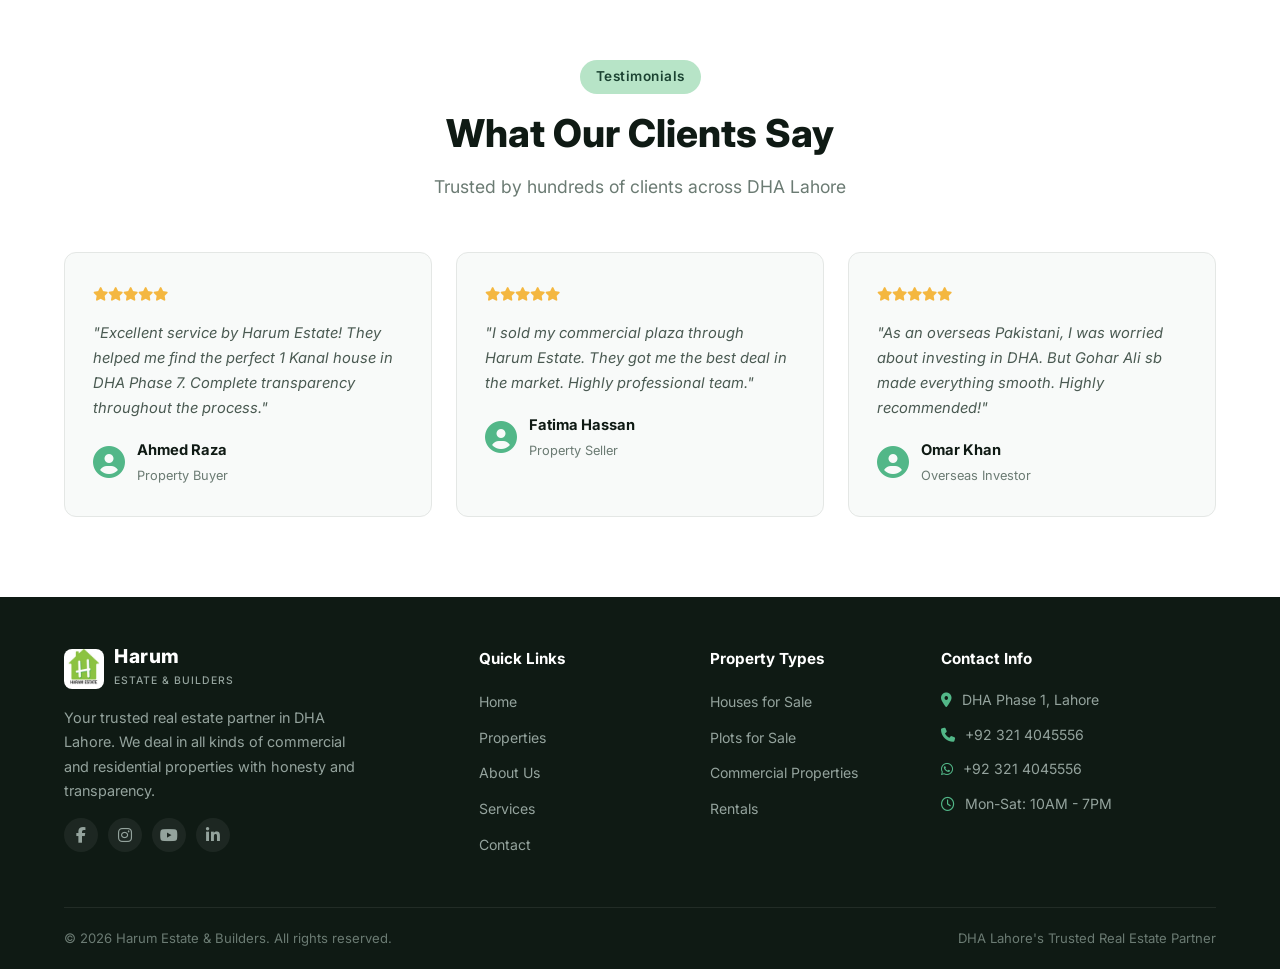
==== commit 632459e8: "Add hero background image slideshow (5s interval), fix empty space on mobile" ====
--- a/index.html
+++ b/index.html
@@ -46,7 +46,7 @@
   <section class="hero" id="home">
     <div class="hero-slider">
       <div class="slide active">
-        <div class="hero-bg" style="background: linear-gradient(135deg, #0d2818 0%, #1a3a2a 30%, #2d6a4f 70%, #1a3a2a 100%);"></div>
+        <div class="hero-bg"></div>
         <div class="hero-overlay"></div>
         <div class="container">
           <div class="hero-content">
--- a/css/style.css
+++ b/css/style.css
@@ -242,12 +242,14 @@
   position: absolute;
   inset: 0;
   display: flex;
-  flex-direction: column;
-  justify-content: center;
+  align-items: flex-start;
 }
 .hero-bg {
   position: absolute;
   inset: 0;
+  background-size: cover;
+  background-position: center;
+  transition: opacity 1s ease-in-out;
 }
 .hero-overlay {
   position: absolute;
@@ -258,10 +260,10 @@
   position: relative;
   z-index: 2;
   width: 100%;
+  padding-top: 100px;
 }
 .hero-content {
   max-width: 700px;
-  padding: 40px 0;
 }
 .hero-badge {
   display: inline-block;
@@ -1140,10 +1142,15 @@
   .nav a { font-size: 1rem; }
   .menu-toggle { display: block; }
   .header-actions .btn span { display: none; }
+  .hero { padding-top: 0; min-height: 70vh; }
+  .hero .container { padding-top: 130px; }
+  .hero-content { text-align: center; margin: 0 auto; }
   .hero-content h1 { font-size: 2rem; }
-  .hero-content p { font-size: 1rem; }
-  .hero-stats { gap: 24px; flex-wrap: wrap; }
+  .hero-content p { font-size: 1rem; margin-left: auto; margin-right: auto; }
+  .hero-actions { justify-content: center; }
+  .hero-stats { justify-content: center; flex-wrap: wrap; gap: 24px; }
   .stat-number { font-size: 1.5rem; }
+  .stat { text-align: center; }
   .about-grid { grid-template-columns: 1fr; gap: 40px; }
   .about-image-box { height: 300px; }
   .about-experience { padding: 16px 20px; bottom: -16px; right: -16px; }
@@ -1159,13 +1166,18 @@
   .section-header h2 { font-size: 1.6rem; }
   .trusted-logos { gap: 16px; }
   .page-banner h1 { font-size: 1.8rem; }
-  .hero-content h1 { font-size: 2rem; }
-  .hero-stats { gap: 20px; }
 }
 
 @media (max-width: 480px) {
   .team-grid { grid-template-columns: 1fr; }
+  .hero { min-height: 80vh; }
+  .hero .container { padding-top: 110px; }
+  .hero-content h1 { font-size: 1.7rem; }
+  .hero-content p { font-size: 0.92rem; }
+  .hero-badge { font-size: 0.78rem; padding: 6px 14px; }
   .hero-actions { flex-direction: column; }
   .hero-actions .btn { width: 100%; justify-content: center; }
+  .hero-stats { gap: 16px; }
+  .stat-number { font-size: 1.2rem; }
   .contact-form { padding: 20px; }
 }
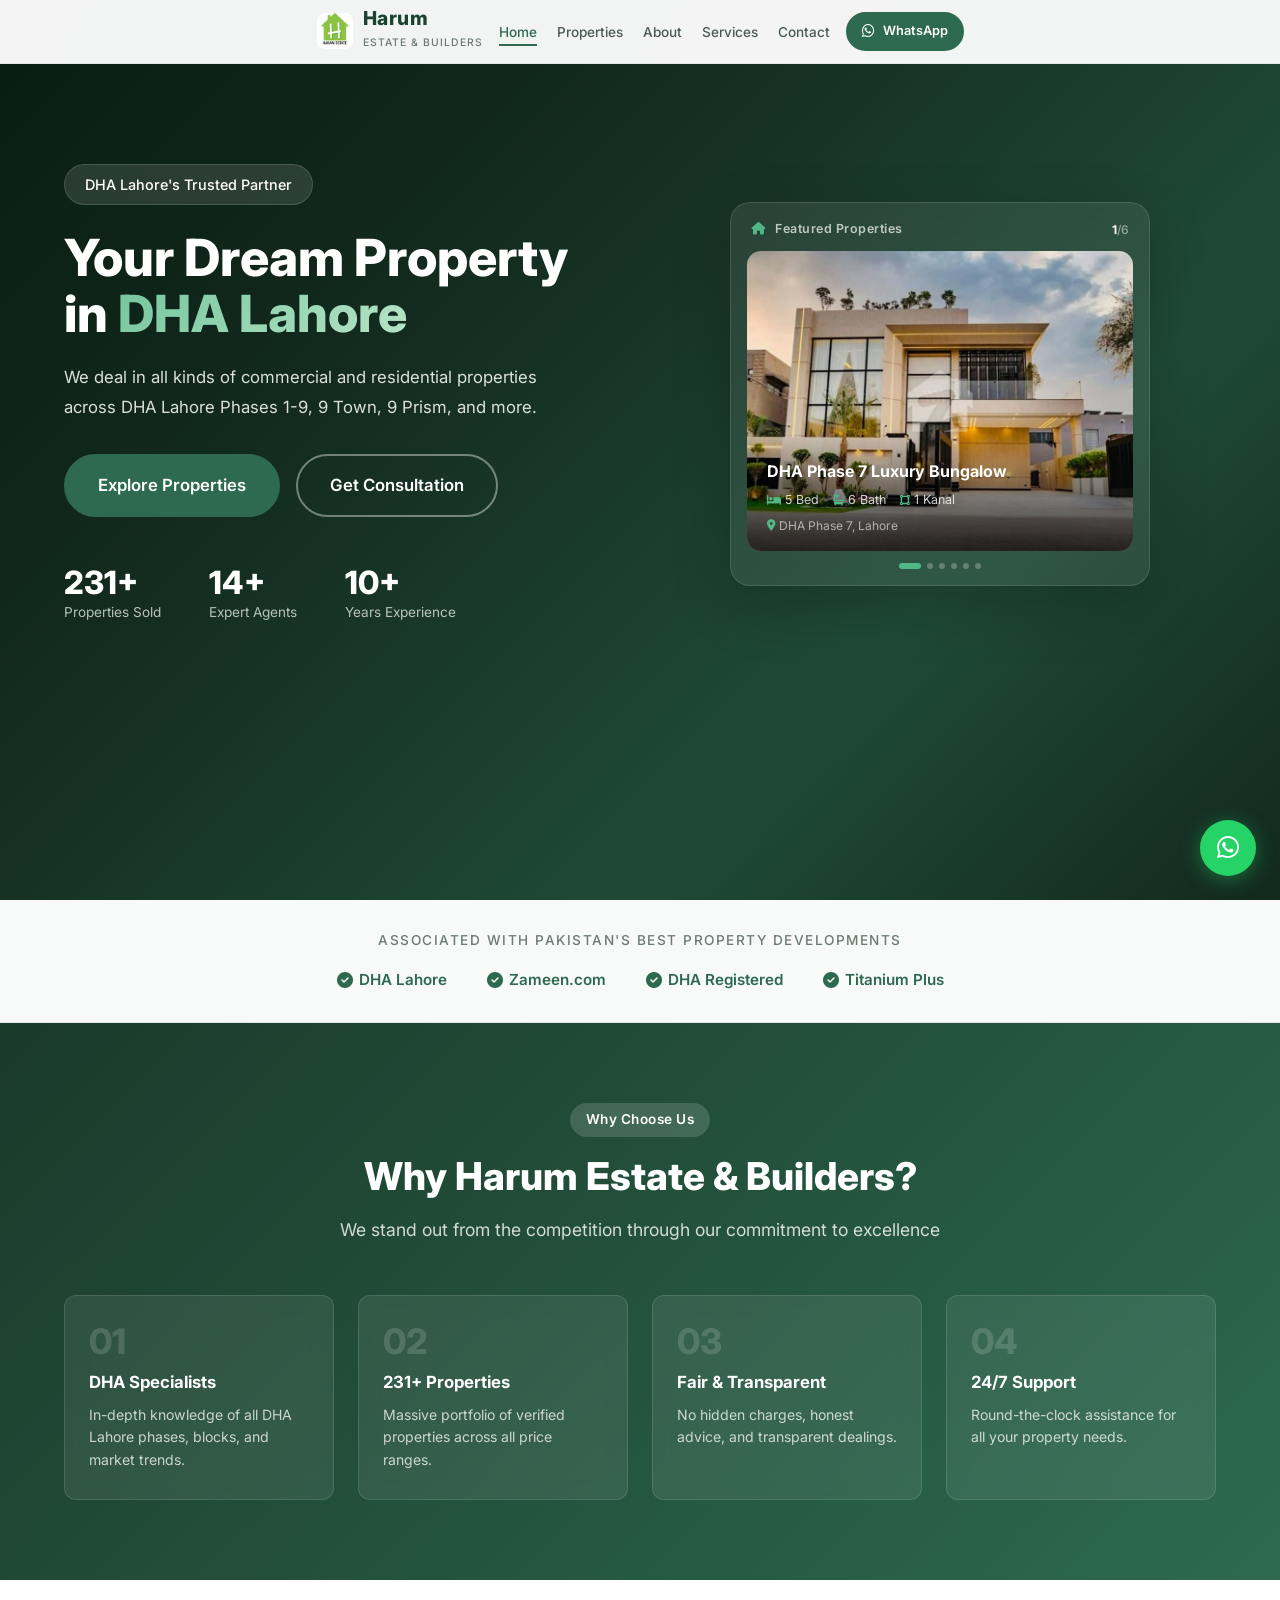
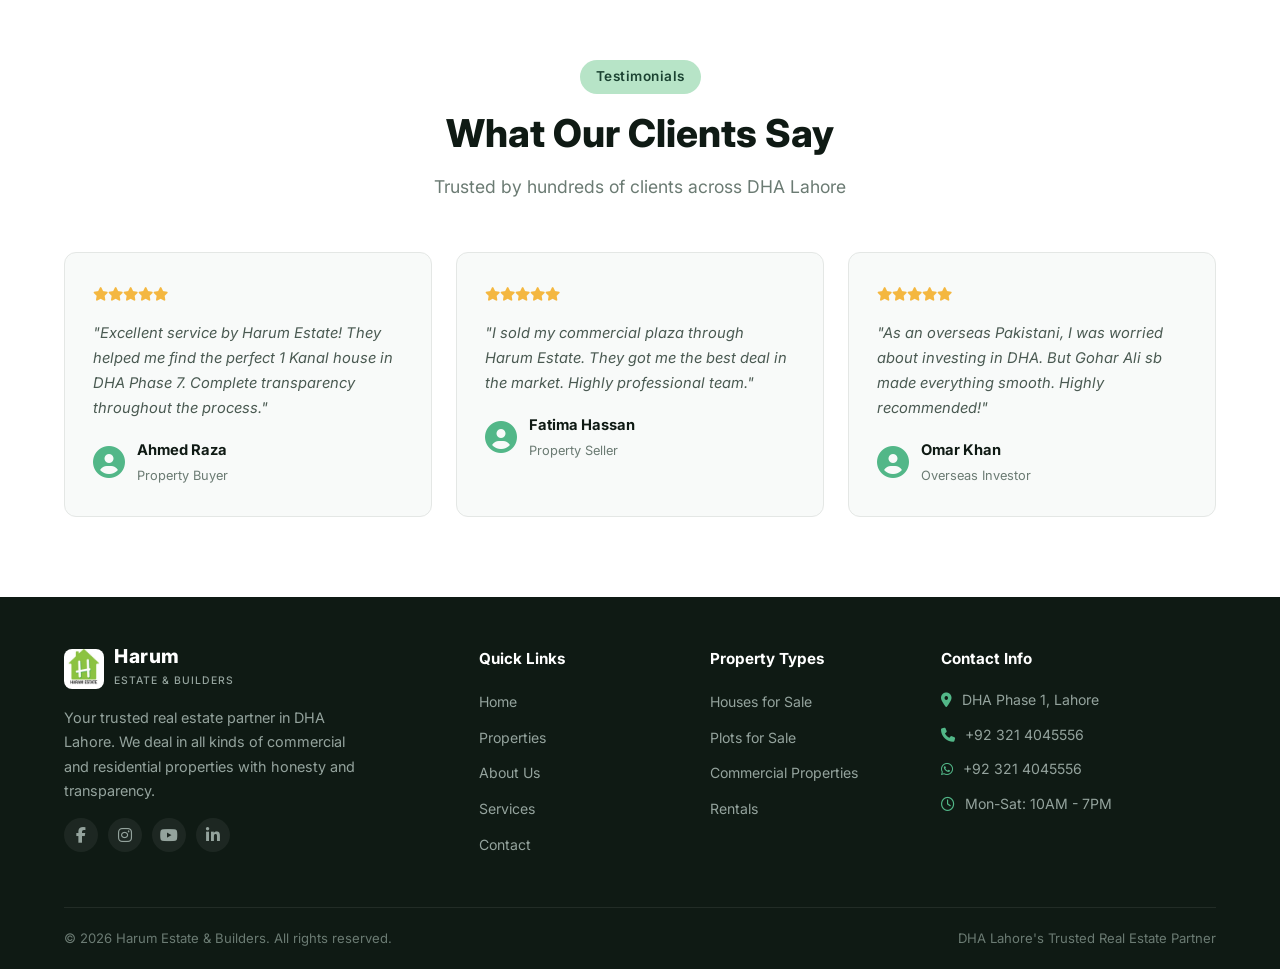
==== commit 6e635a30: "hero: property showcase card with 6s auto-slide (v2)" ====
--- a/index.html
+++ b/index.html
@@ -44,34 +44,113 @@
 
   <!-- Hero -->
   <section class="hero" id="home">
-    <div class="hero-slider">
-      <div class="slide active">
-        <div class="hero-bg"></div>
-        <div class="hero-overlay"></div>
-        <div class="container">
-          <div class="hero-content">
-            <span class="hero-badge">DHA Lahore's Trusted Partner</span>
-            <h1>Your Dream Property<br>in <span class="highlight">DHA Lahore</span></h1>
-            <p>We deal in all kinds of commercial and residential properties across DHA Lahore Phases 1-9, 9 Town, 9 Prism, and more.</p>
-            <div class="hero-actions">
-              <a href="properties.html" class="btn btn-primary btn-lg">Explore Properties</a>
-              <a href="contact.html" class="btn btn-outline btn-lg">Get Consultation</a>
-            </div>
-            <div class="hero-stats">
-              <div class="stat">
-                <span class="stat-number">231+</span>
-                <span class="stat-label">Properties Sold</span>
-              </div>
-              <div class="stat">
-                <span class="stat-number">14+</span>
-                <span class="stat-label">Expert Agents</span>
-              </div>
-              <div class="stat">
-                <span class="stat-number">10+</span>
-                <span class="stat-label">Years Experience</span>
-              </div>
-            </div>
-          </div>
+    <div class="hero-bg"></div>
+    <div class="hero-overlay"></div>
+    <div class="container">
+      <div class="hero-content">
+        <span class="hero-badge">DHA Lahore's Trusted Partner</span>
+        <h1>Your Dream Property<br>in <span class="highlight">DHA Lahore</span></h1>
+        <p>We deal in all kinds of commercial and residential properties across DHA Lahore Phases 1-9, 9 Town, 9 Prism, and more.</p>
+        <div class="hero-actions">
+          <a href="properties.html" class="btn btn-primary btn-lg">Explore Properties</a>
+          <a href="contact.html" class="btn btn-outline btn-lg">Get Consultation</a>
+        </div>
+        <div class="hero-stats">
+          <div class="stat">
+            <span class="stat-number">231+</span>
+            <span class="stat-label">Properties Sold</span>
+          </div>
+          <div class="stat">
+            <span class="stat-number">14+</span>
+            <span class="stat-label">Expert Agents</span>
+          </div>
+          <div class="stat">
+            <span class="stat-number">10+</span>
+            <span class="stat-label">Years Experience</span>
+          </div>
+        </div>
+      </div>
+      <div class="hero-visual">
+        <div class="hero-card">
+          <div class="hero-card-top">
+            <span class="hero-card-label"><i class="fas fa-home"></i> Featured Properties</span>
+            <span class="hero-card-counter"><span id="slideCounter">1</span>/6</span>
+          </div>
+          <div class="hero-card-show">
+            <div class="hero-slide active">
+              <img class="hero-slide-img" src="images/properties/property-1.jpg" alt="DHA Phase 7 Luxury Bungalow" />
+              <div class="hero-slide-info">
+                <h4>DHA Phase 7 Luxury Bungalow</h4>
+                <div class="hero-slide-features">
+                  <span><i class="fas fa-bed"></i> 5 Bed</span>
+                  <span><i class="fas fa-bath"></i> 6 Bath</span>
+                  <span><i class="fas fa-vector-square"></i> 1 Kanal</span>
+                </div>
+                <span class="hero-slide-location"><i class="fas fa-map-marker-alt"></i> DHA Phase 7, Lahore</span>
+              </div>
+            </div>
+            <div class="hero-slide">
+              <img class="hero-slide-img" src="images/properties/property-2.jpg" alt="DHA Phase 5 Modern Home" />
+              <div class="hero-slide-info">
+                <h4>DHA Phase 5 Modern Home</h4>
+                <div class="hero-slide-features">
+                  <span><i class="fas fa-bed"></i> 5 Bed</span>
+                  <span><i class="fas fa-bath"></i> 7 Bath</span>
+                  <span><i class="fas fa-vector-square"></i> 1 Kanal</span>
+                </div>
+                <span class="hero-slide-location"><i class="fas fa-map-marker-alt"></i> DHA Phase 5, Lahore</span>
+              </div>
+            </div>
+            <div class="hero-slide">
+              <img class="hero-slide-img" src="images/properties/property-3.jpg" alt="DHA Phase 7 Designer Villa" />
+              <div class="hero-slide-info">
+                <h4>DHA Phase 7 Designer Villa</h4>
+                <div class="hero-slide-features">
+                  <span><i class="fas fa-bed"></i> 5 Bed</span>
+                  <span><i class="fas fa-bath"></i> 6 Bath</span>
+                  <span><i class="fas fa-vector-square"></i> 1 Kanal</span>
+                </div>
+                <span class="hero-slide-location"><i class="fas fa-map-marker-alt"></i> DHA Phase 7, Lahore</span>
+              </div>
+            </div>
+            <div class="hero-slide">
+              <img class="hero-slide-img" src="images/properties/property-4.jpg" alt="DHA Phase 6 Elegant House" />
+              <div class="hero-slide-info">
+                <h4>DHA Phase 6 Elegant House</h4>
+                <div class="hero-slide-features">
+                  <span><i class="fas fa-bed"></i> 5 Bed</span>
+                  <span><i class="fas fa-bath"></i> 6 Bath</span>
+                  <span><i class="fas fa-vector-square"></i> 1 Kanal</span>
+                </div>
+                <span class="hero-slide-location"><i class="fas fa-map-marker-alt"></i> DHA Phase 6, Lahore</span>
+              </div>
+            </div>
+            <div class="hero-slide">
+              <img class="hero-slide-img" src="images/properties/property-5.jpg" alt="DHA Phase 6 Solar Home" />
+              <div class="hero-slide-info">
+                <h4>DHA Phase 6 Solar Home</h4>
+                <div class="hero-slide-features">
+                  <span><i class="fas fa-bed"></i> 5 Bed</span>
+                  <span><i class="fas fa-bath"></i> 6 Bath</span>
+                  <span><i class="fas fa-vector-square"></i> 1 Kanal</span>
+                </div>
+                <span class="hero-slide-location"><i class="fas fa-map-marker-alt"></i> DHA Phase 6, Lahore</span>
+              </div>
+            </div>
+            <div class="hero-slide">
+              <img class="hero-slide-img" src="images/properties/property-6.jpg" alt="DHA Phase 6 Corner House" />
+              <div class="hero-slide-info">
+                <h4>DHA Phase 6 Corner House</h4>
+                <div class="hero-slide-features">
+                  <span><i class="fas fa-bed"></i> 6 Bed</span>
+                  <span><i class="fas fa-bath"></i> 7 Bath</span>
+                  <span><i class="fas fa-vector-square"></i> 22 Marla</span>
+                </div>
+                <span class="hero-slide-location"><i class="fas fa-map-marker-alt"></i> DHA Phase 6, Lahore</span>
+              </div>
+            </div>
+          </div>
+          <div class="hero-slide-dots"></div>
         </div>
       </div>
     </div>
--- a/css/style.css
+++ b/css/style.css
@@ -234,22 +234,10 @@
   overflow: hidden;
   padding-top: 64px;
 }
-.hero-slider {
-  position: absolute;
-  inset: 0;
-}
-.slide {
-  position: absolute;
-  inset: 0;
-  display: flex;
-  align-items: flex-start;
-}
 .hero-bg {
   position: absolute;
   inset: 0;
-  background-size: cover;
-  background-position: center;
-  transition: opacity 1s ease-in-out;
+  background: linear-gradient(135deg, #0d2818 0%, #1a3a2a 30%, #2d6a4f 70%, #1a3a2a 100%);
 }
 .hero-overlay {
   position: absolute;
@@ -261,9 +249,13 @@
   z-index: 2;
   width: 100%;
   padding-top: 100px;
+  display: grid;
+  grid-template-columns: 1fr 1fr;
+  gap: 48px;
+  align-items: center;
 }
 .hero-content {
-  max-width: 700px;
+  max-width: 600px;
 }
 .hero-badge {
   display: inline-block;
@@ -278,7 +270,7 @@
   border: 1px solid rgba(255,255,255,0.15);
 }
 .hero-content h1 {
-  font-size: 3.5rem;
+  font-size: 3.2rem;
   font-weight: 800;
   color: var(--white);
   line-height: 1.1;
@@ -291,11 +283,11 @@
   background-clip: text;
 }
 .hero-content p {
-  font-size: 1.1rem;
+  font-size: 1.05rem;
   color: rgba(255,255,255,0.85);
   line-height: 1.8;
   margin-bottom: 32px;
-  max-width: 560px;
+  max-width: 520px;
 }
 .hero-actions {
   display: flex;
@@ -328,6 +320,138 @@
   font-size: 0.85rem;
   color: rgba(255,255,255,0.7);
   margin-top: 4px;
+}
+
+/* Hero Property Showcase Card */
+.hero-visual {
+  display: flex;
+  justify-content: center;
+  align-items: center;
+}
+.hero-card {
+  width: 100%;
+  max-width: 420px;
+  background: rgba(255,255,255,0.08);
+  backdrop-filter: blur(16px);
+  -webkit-backdrop-filter: blur(16px);
+  border-radius: 20px;
+  padding: 16px;
+  border: 1px solid rgba(255,255,255,0.12);
+  box-shadow: 0 20px 60px rgba(0,0,0,0.2);
+}
+.hero-card-top {
+  display: flex;
+  align-items: center;
+  justify-content: space-between;
+  margin-bottom: 12px;
+  padding: 0 4px;
+}
+.hero-card-label {
+  font-size: 0.78rem;
+  font-weight: 600;
+  color: rgba(255,255,255,0.7);
+  letter-spacing: 0.5px;
+}
+.hero-card-label i {
+  color: var(--green-400);
+  margin-right: 6px;
+}
+.hero-card-counter {
+  font-size: 0.75rem;
+  color: rgba(255,255,255,0.5);
+  font-weight: 500;
+}
+.hero-card-counter span {
+  color: var(--white);
+  font-weight: 700;
+}
+.hero-card-show {
+  position: relative;
+  border-radius: 14px;
+  overflow: hidden;
+  background: var(--green-800);
+  height: 300px;
+}
+.hero-slide {
+  position: absolute;
+  inset: 0;
+  opacity: 0;
+  transform: translateY(12px) scale(0.97);
+  transition: opacity 0.6s ease, transform 0.6s ease;
+  pointer-events: none;
+}
+.hero-slide.active {
+  opacity: 1;
+  transform: translateY(0) scale(1);
+  pointer-events: all;
+}
+.hero-slide-img {
+  width: 100%;
+  height: 100%;
+  object-fit: cover;
+  display: block;
+}
+.hero-slide-info {
+  position: absolute;
+  bottom: 0;
+  left: 0;
+  right: 0;
+  background: linear-gradient(0deg, rgba(0,0,0,0.8) 0%, transparent 100%);
+  padding: 24px 20px 16px;
+}
+.hero-slide-info h4 {
+  font-size: 1rem;
+  font-weight: 700;
+  color: var(--white);
+  margin-bottom: 6px;
+}
+.hero-slide-features {
+  display: flex;
+  gap: 14px;
+  margin-bottom: 6px;
+}
+.hero-slide-features span {
+  font-size: 0.78rem;
+  color: rgba(255,255,255,0.8);
+  display: flex;
+  align-items: center;
+  gap: 4px;
+}
+.hero-slide-features i {
+  color: var(--green-400);
+  font-size: 0.7rem;
+}
+.hero-slide-location {
+  font-size: 0.75rem;
+  color: rgba(255,255,255,0.6);
+  display: flex;
+  align-items: center;
+  gap: 4px;
+}
+.hero-slide-location i {
+  color: var(--green-400);
+  font-size: 0.7rem;
+}
+.hero-slide-dots {
+  display: flex;
+  justify-content: center;
+  gap: 6px;
+  margin-top: 12px;
+}
+.hero-slide-dots .dot {
+  width: 6px;
+  height: 6px;
+  border-radius: 50%;
+  background: rgba(255,255,255,0.25);
+  cursor: pointer;
+  transition: all 0.4s ease;
+  border: none;
+  padding: 0;
+}
+.hero-slide-dots .dot.active {
+  background: var(--green-400);
+  width: 22px;
+  border-radius: 3px;
 }
 
 /* ===== PAGE BANNER ===== */
@@ -1115,6 +1239,9 @@
   .header-actions .btn span { display: none; }
   .header-actions .btn { padding: 7px 10px; }
   .nav ul { gap: 14px; }
+  .hero .container { gap: 32px; }
+  .hero-content h1 { font-size: 2.8rem; }
+  .hero-card-show { height: 260px; }
 }
 
 @media (max-width: 768px) {
@@ -1142,15 +1269,21 @@
   .nav a { font-size: 1rem; }
   .menu-toggle { display: block; }
   .header-actions .btn span { display: none; }
-  .hero { padding-top: 0; min-height: 70vh; }
-  .hero .container { padding-top: 130px; }
-  .hero-content { text-align: center; margin: 0 auto; }
+  .hero { padding-top: 0; min-height: auto; }
+  .hero .container { padding-top: 130px; grid-template-columns: 1fr; gap: 32px; }
+  .hero-content { text-align: center; margin: 0 auto; max-width: 100%; }
   .hero-content h1 { font-size: 2rem; }
   .hero-content p { font-size: 1rem; margin-left: auto; margin-right: auto; }
   .hero-actions { justify-content: center; }
   .hero-stats { justify-content: center; flex-wrap: wrap; gap: 24px; }
   .stat-number { font-size: 1.5rem; }
   .stat { text-align: center; }
+  .hero-visual { padding-bottom: 40px; }
+  .hero-card { max-width: 360px; }
+  .hero-card-show { height: 240px; }
+  .hero-slide-info h4 { font-size: 0.9rem; }
+  .hero-slide-features { gap: 10px; }
+  .hero-slide-features span { font-size: 0.72rem; }
   .about-grid { grid-template-columns: 1fr; gap: 40px; }
   .about-image-box { height: 300px; }
   .about-experience { padding: 16px 20px; bottom: -16px; right: -16px; }
@@ -1170,7 +1303,7 @@
 
 @media (max-width: 480px) {
   .team-grid { grid-template-columns: 1fr; }
-  .hero { min-height: 80vh; }
+  .hero { min-height: auto; }
   .hero .container { padding-top: 110px; }
   .hero-content h1 { font-size: 1.7rem; }
   .hero-content p { font-size: 0.92rem; }
@@ -1179,5 +1312,11 @@
   .hero-actions .btn { width: 100%; justify-content: center; }
   .hero-stats { gap: 16px; }
   .stat-number { font-size: 1.2rem; }
+  .hero-card { max-width: 300px; }
+  .hero-card-show { height: 200px; }
+  .hero-slide-info { padding: 16px 14px 12px; }
+  .hero-slide-info h4 { font-size: 0.82rem; }
+  .hero-slide-features span { font-size: 0.68rem; }
+  .hero-slide-location { font-size: 0.68rem; }
   .contact-form { padding: 20px; }
 }
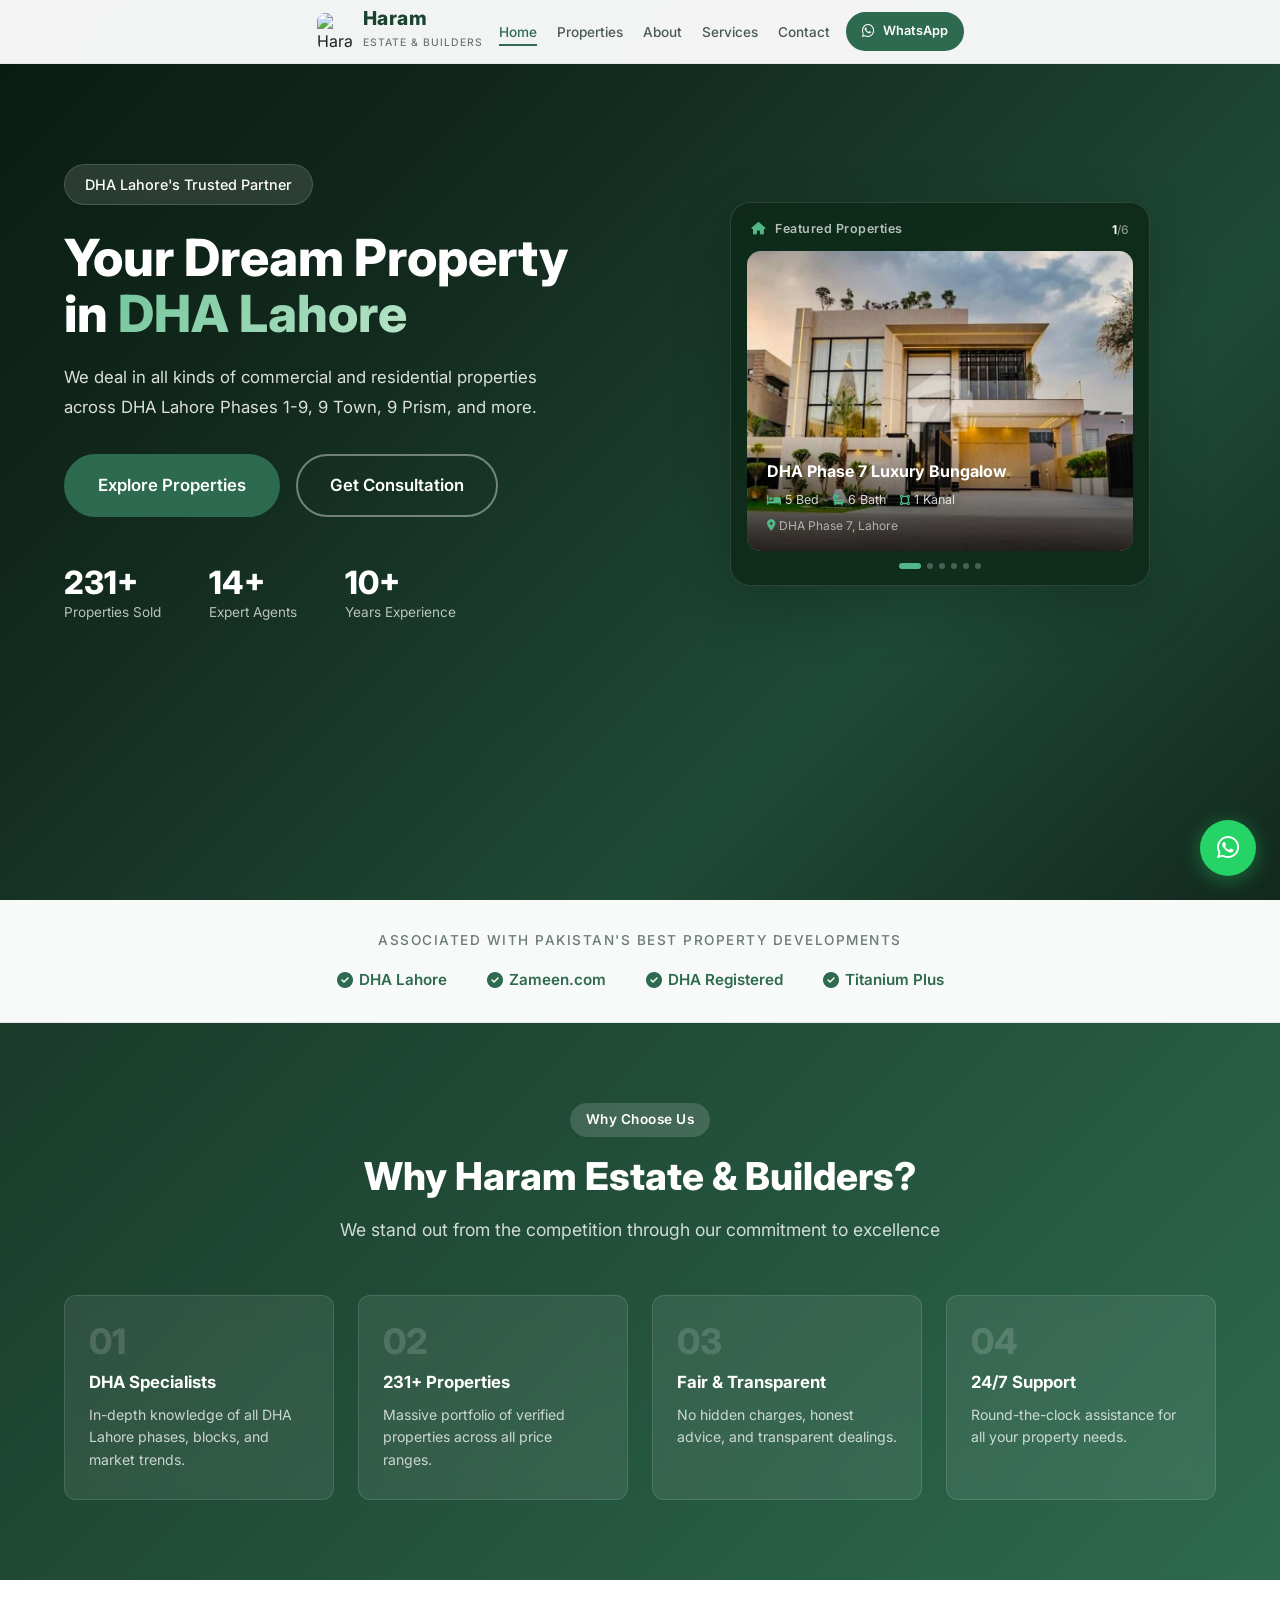
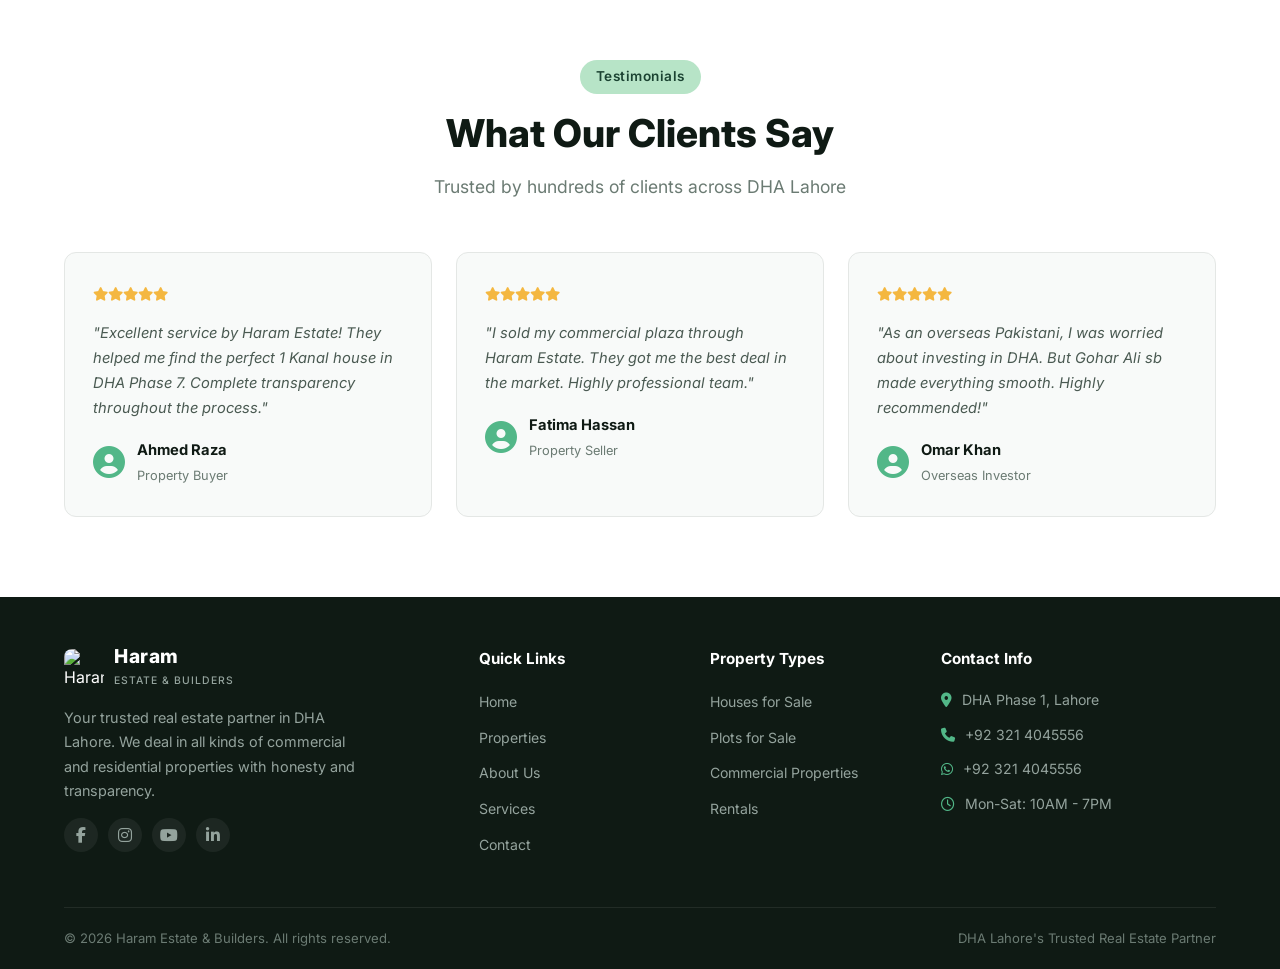
==== commit 0a09366f: "Fixed spelling: Harum -> Haram, updated all files" ====
--- a/index.html
+++ b/index.html
@@ -3,7 +3,7 @@
 <head>
   <meta charset="UTF-8">
   <meta name="viewport" content="width=device-width, initial-scale=1.0">
-  <title>Harum Estate & Builders | DHA Lahore</title>
+  <title>Haram Estate & Builders | DHA Lahore</title>
   <link rel="stylesheet" href="css/style.css">
   <link rel="stylesheet" href="https://cdnjs.cloudflare.com/ajax/libs/font-awesome/6.5.0/css/all.min.css">
   <link href="https://fonts.googleapis.com/css2?family=Inter:wght@300;400;500;600;700;800&display=swap" rel="stylesheet">
@@ -15,9 +15,9 @@
     <div class="container">
       <div class="header-inner">
         <a href="index.html" class="logo">
-          <img src="images/harum-logo.jpg" alt="Harum Estate" class="logo-img">
+          <img src="images/haram-logo.jpg" alt="Haram Estate" class="logo-img">
           <div class="logo-text">
-            <h1>Harum</h1>
+            <h1>Haram</h1>
             <span>Estate & Builders</span>
           </div>
         </a>
@@ -174,7 +174,7 @@
     <div class="container">
       <div class="section-header light">
         <span class="section-tag">Why Choose Us</span>
-        <h2>Why Harum Estate & Builders?</h2>
+        <h2>Why Haram Estate & Builders?</h2>
         <p>We stand out from the competition through our commitment to excellence</p>
       </div>
       <div class="why-grid">
@@ -215,7 +215,7 @@
           <div class="stars">
             <i class="fas fa-star"></i><i class="fas fa-star"></i><i class="fas fa-star"></i><i class="fas fa-star"></i><i class="fas fa-star"></i>
           </div>
-          <p>"Excellent service by Harum Estate! They helped me find the perfect 1 Kanal house in DHA Phase 7. Complete transparency throughout the process."</p>
+          <p>"Excellent service by Haram Estate! They helped me find the perfect 1 Kanal house in DHA Phase 7. Complete transparency throughout the process."</p>
           <div class="testimonial-author">
             <div class="author-avatar"><i class="fas fa-user-circle"></i></div>
             <div>
@@ -228,7 +228,7 @@
           <div class="stars">
             <i class="fas fa-star"></i><i class="fas fa-star"></i><i class="fas fa-star"></i><i class="fas fa-star"></i><i class="fas fa-star"></i>
           </div>
-          <p>"I sold my commercial plaza through Harum Estate. They got me the best deal in the market. Highly professional team."</p>
+          <p>"I sold my commercial plaza through Haram Estate. They got me the best deal in the market. Highly professional team."</p>
           <div class="testimonial-author">
             <div class="author-avatar"><i class="fas fa-user-circle"></i></div>
             <div>
@@ -260,9 +260,9 @@
       <div class="footer-grid">
         <div class="footer-about">
           <div class="logo">
-            <img src="images/harum-logo.jpg" alt="Harum Estate" class="logo-img">
+            <img src="images/haram-logo.jpg" alt="Haram Estate" class="logo-img">
             <div class="logo-text">
-              <h1>Harum</h1>
+              <h1>Haram</h1>
               <span>Estate & Builders</span>
             </div>
           </div>
@@ -304,7 +304,7 @@
         </div>
       </div>
       <div class="footer-bottom">
-        <p>&copy; 2026 Harum Estate & Builders. All rights reserved.</p>
+        <p>&copy; 2026 Haram Estate & Builders. All rights reserved.</p>
         <p class="footer-tag">DHA Lahore's Trusted Real Estate Partner</p>
       </div>
     </div>
--- a/css/style.css
+++ b/css/style.css
@@ -331,7 +331,7 @@
 .hero-card {
   width: 100%;
   max-width: 420px;
-  background: rgba(255,255,255,0.08);
+  background: rgba(13, 40, 24, 0.85);
   backdrop-filter: blur(16px);
   -webkit-backdrop-filter: blur(16px);
   border-radius: 20px;
